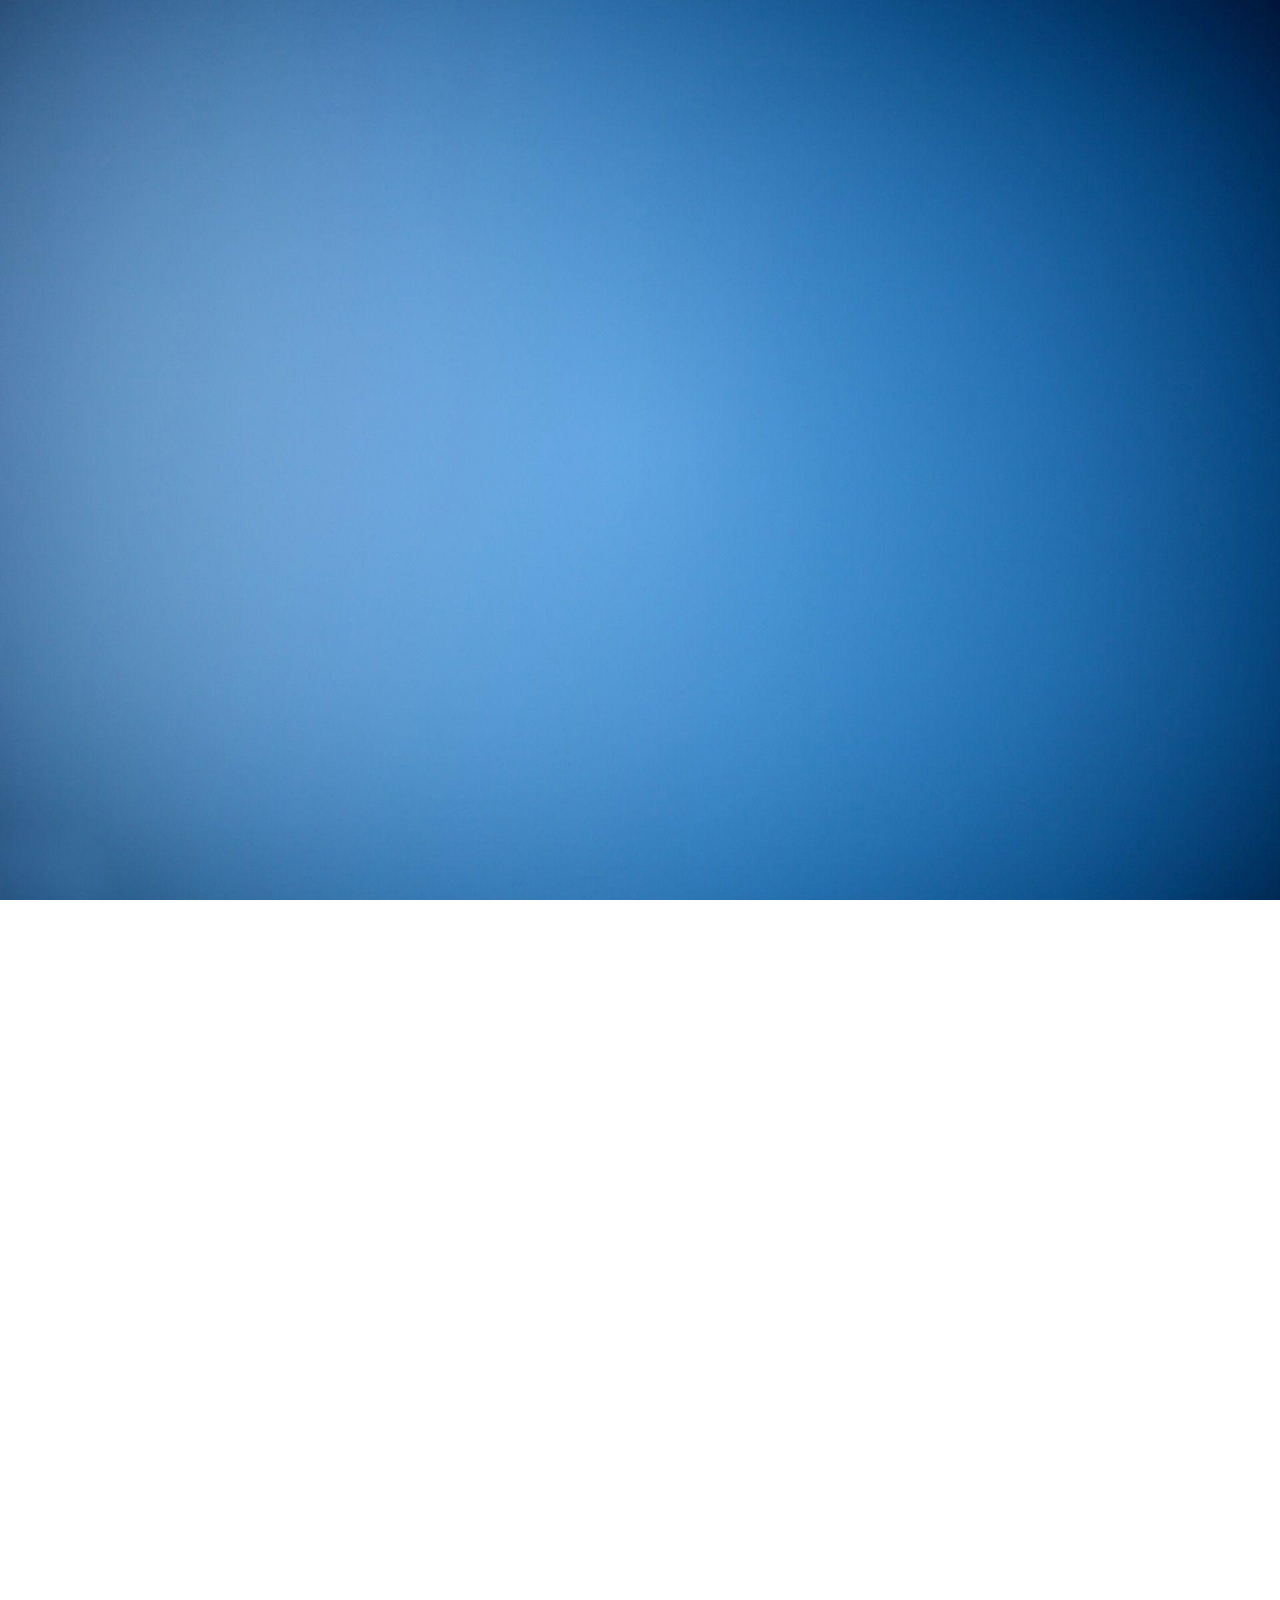
==== index.html @ 80dd4ce3 "a" ====
<!DOCTYPE HTML>
<!--
	Astral by HTML5 UP
	html5up.net | @ajlkn
	Free for personal and commercial use under the CCA 3.0 license (html5up.net/license)
-->
<html>
	<head>
		<title>Plakatieren im Raum Kufstein</title>
		<meta charset="utf-8" />
		<meta name="viewport" content="width=device-width, initial-scale=1, user-scalable=no" />
		<link rel="stylesheet" href="assets/css/main.css" />
		<!--<noscript><link rel="stylesheet" href="assets/css/noscript.css" /></noscript>-->
	</head>
	<body class="is-preload">

		<!-- Wrapper-->
			<div id="wrapper">

				<!-- Nav -->
					<nav id="nav">
						<a href="#" class="icon solid fa-home"><span>Home</span></a>
						<a href="#angebot" class="icon solid fa-folder"><span>Angebot</span></a>
						<a href="#kontakt" class="icon solid fa-envelope"><span>Kontakt</span></a>
						<!-- <a href="https://twitter.com/" class="icon brands fa-twitter"><span>Twitter</span></a>
                        -->    
					</nav>

				<!-- Main -->
					<div id="main">

						<!-- Me -->
							<article id="home" class="panel intro">
								<header>
									<h1>Veronika Musterfrau</h1>
									<p>Plakatieren im Raum Kufstein</p>
								</header>
								<a href="#angebot" class="jumplink pic">
									<span class="arrow icon solid fa-chevron-right"><span>Zu meinem Angebot</span></span>
									<img src="images/me.jpg" alt="" />
								</a>
							</article>

						<!-- Angebot -->
							<article id="angebot" class="panel">
								<header>
									<h2>Angebot</h2>
								</header>
								<p>
									Ich plakatiere gerne für Sie im Großraum Kufstein. Meine Angebote umfassen:
                                    <ul>
                                        <li>Großplakate</li>
                                        <li>Kleinplakate</li>
                                        <li>Plakatständer</li>
                                    </ul>
                                    Bitte kontaktieren Sie mich für ein konkretes Angebot!
								</p>
								<section>
									<div class="row">
										<div class="col-4 col-6-medium col-12-small">
											<a href="#" class="image fit"><img src="images/pic01.jpg" alt=""></a>
										</div>
										<div class="col-4 col-6-medium col-12-small">
											<a href="#" class="image fit"><img src="images/pic02.jpg" alt=""></a>
										</div>
										<div class="col-4 col-6-medium col-12-small">
											<a href="#" class="image fit"><img src="images/pic03.jpg" alt=""></a>
										</div>
									</div>
								</section>
                                <!--<section>
									<div class="row">
										<div class="col-4 col-6-medium col-12-small">
											<a href="#" class="image fit"><img src="images/pic01.jpg" alt=""></a>
										</div>
										<div class="col-4 col-6-medium col-12-small">
											<a href="#" class="image fit"><img src="images/pic02.jpg" alt=""></a>
										</div>
										<div class="col-4 col-6-medium col-12-small">
											<a href="#" class="image fit"><img src="images/pic03.jpg" alt=""></a>
										</div>
										<div class="col-4 col-6-medium col-12-small">
											<a href="#" class="image fit"><img src="images/pic04.jpg" alt=""></a>
										</div>
										<div class="col-4 col-6-medium col-12-small">
											<a href="#" class="image fit"><img src="images/pic05.jpg" alt=""></a>
										</div>
										<div class="col-4 col-6-medium col-12-small">
											<a href="#" class="image fit"><img src="images/pic06.jpg" alt=""></a>
										</div>
										<div class="col-4 col-6-medium col-12-small">
											<a href="#" class="image fit"><img src="images/pic07.jpg" alt=""></a>
										</div>
										<div class="col-4 col-6-medium col-12-small">
											<a href="#" class="image fit"><img src="images/pic08.jpg" alt=""></a>
										</div>
										<div class="col-4 col-6-medium col-12-small">
											<a href="#" class="image fit"><img src="images/pic09.jpg" alt=""></a>
										</div>
										<div class="col-4 col-6-medium col-12-small">
											<a href="#" class="image fit"><img src="images/pic10.jpg" alt=""></a>
										</div>
										<div class="col-4 col-6-medium col-12-small">
											<a href="#" class="image fit"><img src="images/pic11.jpg" alt=""></a>
										</div>
										<div class="col-4 col-6-medium col-12-small">
											<a href="#" class="image fit"><img src="images/pic12.jpg" alt=""></a>
										</div>
									</div>
								</section> -->
							</article>

<!--                            
						Kontakt
							<article id="kontakt" class="panel">
								<header>
									<h2>Kontaktieren Sie mich</h2>
								</header>
								<form action="#" method="post">
									<div>
										<div class="row">
											<div class="col-6 col-12-medium">
												<input type="text" name="name" placeholder="Name" />
											</div>
											<div class="col-6 col-12-medium">
												<input type="text" name="email" placeholder="E-Mail" />
											</div>
											<div class="col-12">
												<input type="text" name="subject" placeholder="Betreff" />
											</div>
											<div class="col-12">
												<textarea name="message" placeholder="Ihre Nachricht" rows="6"></textarea>
											</div>
											<div class="col-12">
												<input type="submit" value="Nachricht abschicken" />
											</div>
										</div>
									</div>
								</form>
							</article>
-->
                  
						<!-- Kontakt -->
                        <article id="kontakt" class="panel">
                            <header>
                                <h2>Kontaktieren Sie mich</h2>
                            </header>
                            <p>
                                Impressum: Veronika Musterfrau, Phantasiestraße 1, 6330 Kufstein, Austria (Tel +43 664 12345678, veronika.musterfrau@email.com)
                            </p>
                            <div id="impressum">
                                <p>Impressum:</p>
                                <p>Veronika Musterfrau</p>
                                <p>Phantasiestraße 1</p>
                                <p>6330 Kufstein</p>
                                <p>Austria</p>
                            </div>
                        </article>

					</div>
 
				<!-- Footer -->
					<div id="footer">
						<ul class="copyright">
							<li>Copyright &copy; 2021 Georg Sixta</li><li>Design: <a href="http://html5up.net">HTML5 UP</a></li>
						</ul>
					</div>

			</div>

		<!-- Scripts -->
			<script src="assets/js/jquery.min.js"></script>
			<script src="assets/js/browser.min.js"></script>
			<script src="assets/js/breakpoints.min.js"></script>
			<script src="assets/js/util.js"></script>
			<script src="assets/js/main.js"></script>

	</body>
</html>
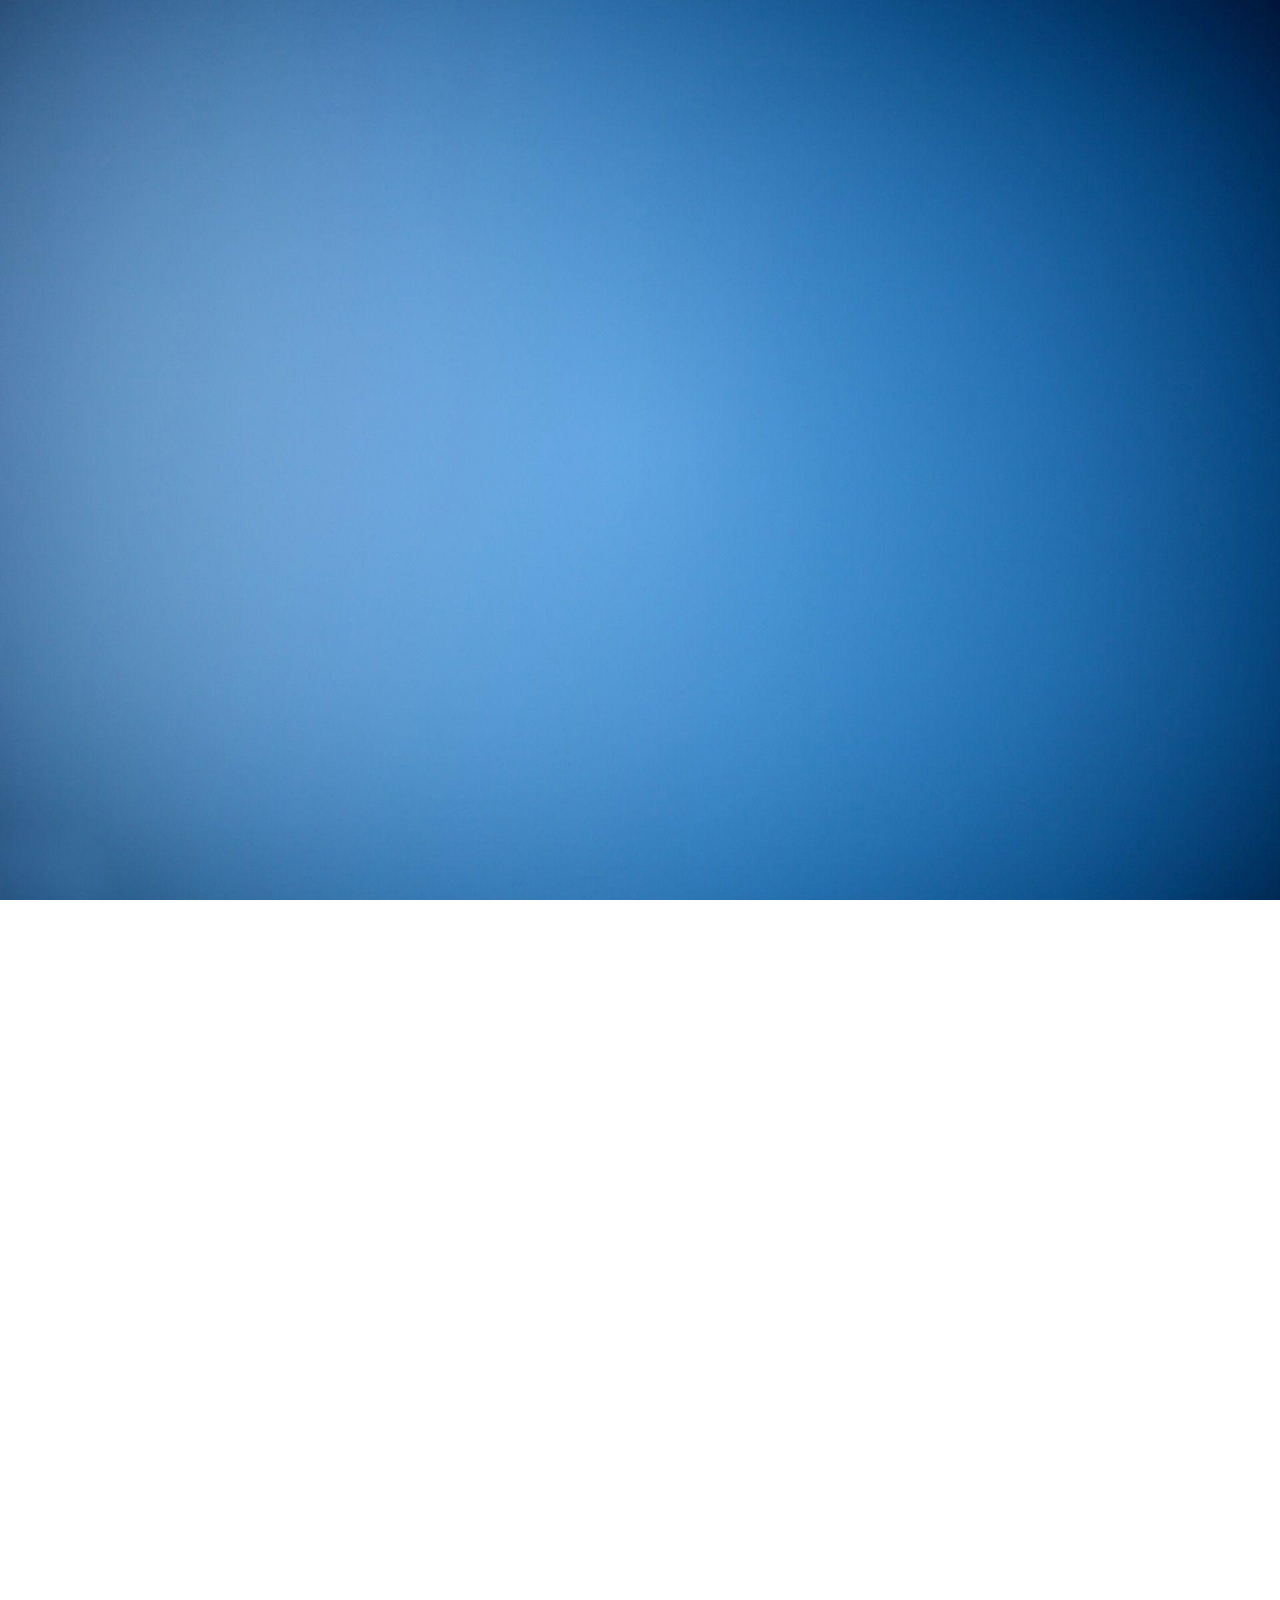
==== commit 15ac4a4a: "a" ====
--- a/index.html
+++ b/index.html
@@ -53,6 +53,11 @@
                                         <li>Kleinplakate</li>
                                         <li>Plakatständer</li>
                                     </ul>
+                                    <ol>
+                                        <li>Großplakate</li>
+                                        <li>Kleinplakate</li>
+                                        <li>Plakatständer</li>
+                                    </ol>
                                     Bitte kontaktieren Sie mich für ein konkretes Angebot!
 								</p>
 								<section>
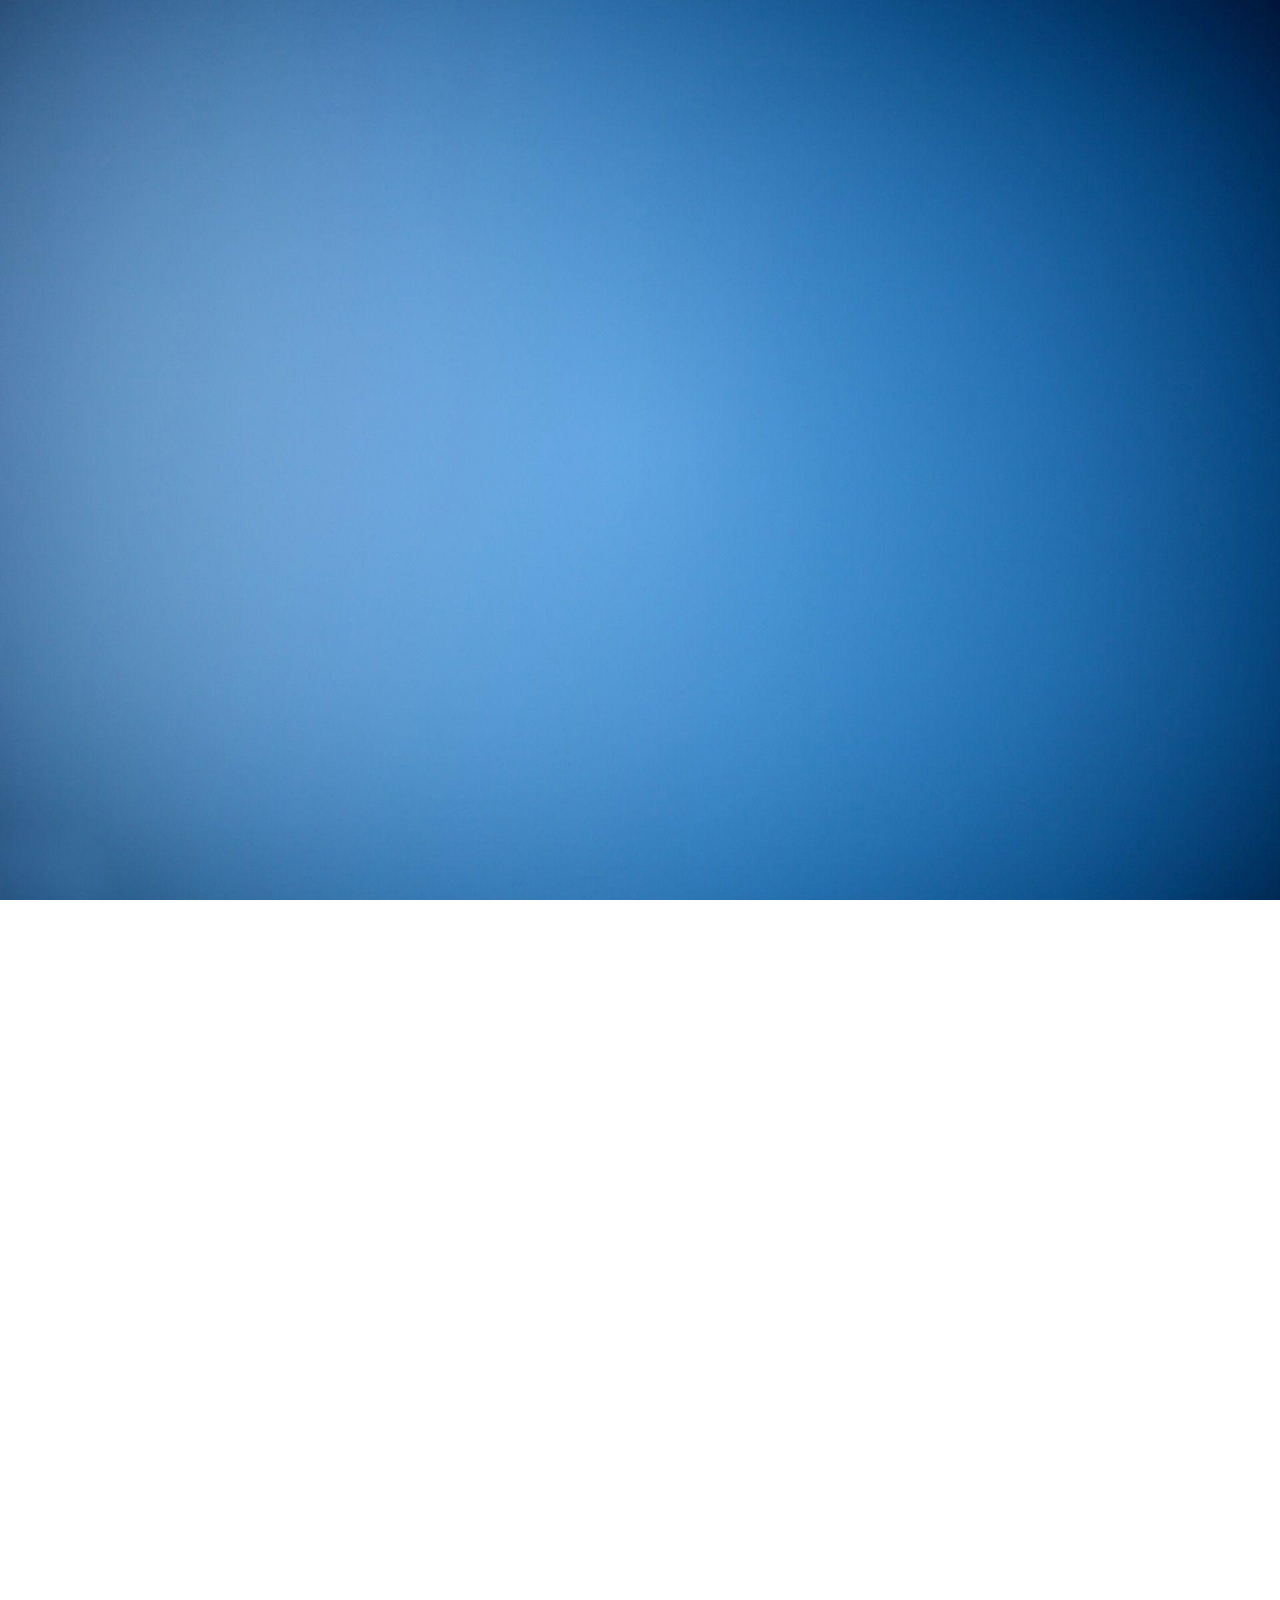
==== commit 6a912bf6: "r" ====
--- a/index.html
+++ b/index.html
@@ -69,7 +69,7 @@
 											<a href="#" class="image fit"><img src="images/pic02.jpg" alt=""></a>
 										</div>
 										<div class="col-4 col-6-medium col-12-small">
-											<a href="#" class="image fit"><img src="images/pic03.jpg" alt=""></a>
+											<img src="images/pic03.jpg" alt="">
 										</div>
 									</div>
 								</section>
@@ -151,7 +151,9 @@
                                 <h2>Kontaktieren Sie mich</h2>
                             </header>
                             <p>
-                                Impressum: Veronika Musterfrau, Phantasiestraße 1, 6330 Kufstein, Austria (Tel +43 664 12345678, veronika.musterfrau@email.com)
+                                Veronika Musterfrau
+                                
+                                Phantasiestraße 1, 6330 Kufstein, Austria (Tel +43 664 12345678, veronika.musterfrau@email.com)
                             </p>
                             <div id="impressum">
                                 <p>Impressum:</p>
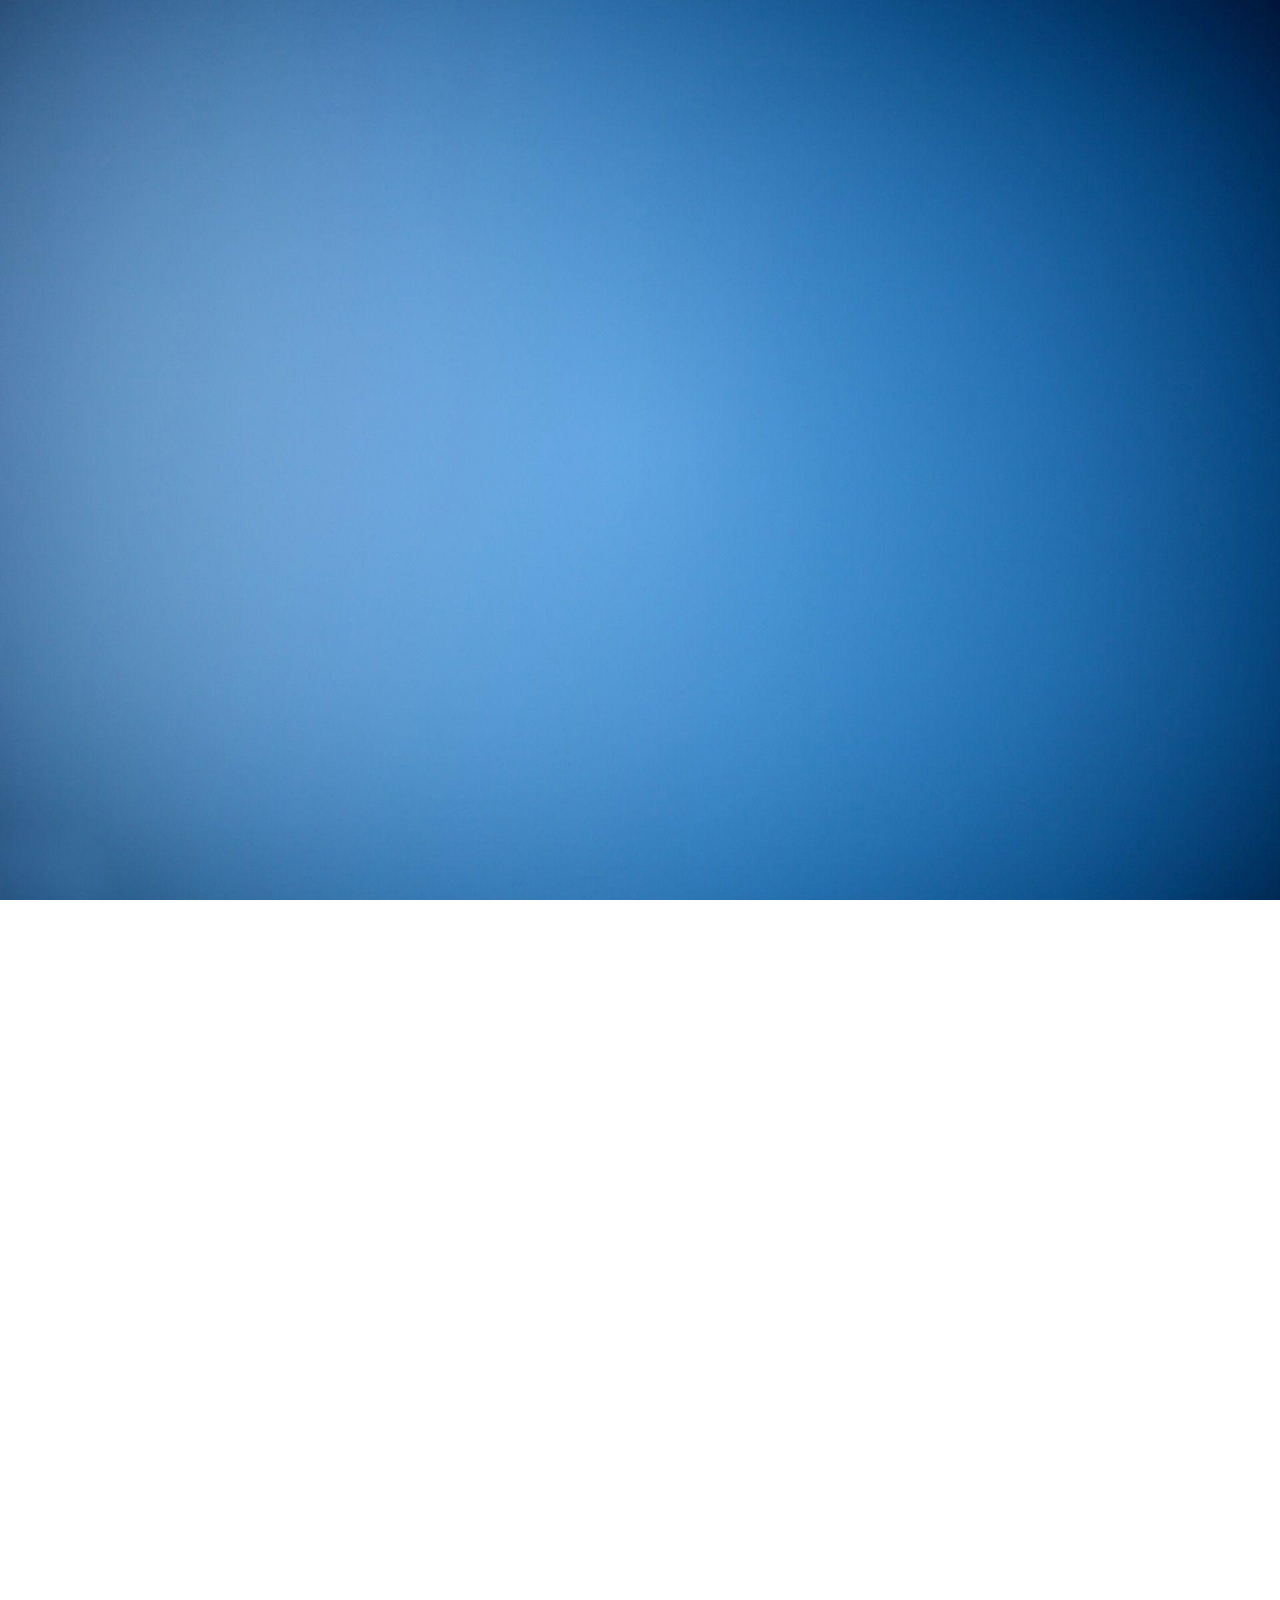
==== commit fa705eac: "w" ====
--- a/index.html
+++ b/index.html
@@ -156,11 +156,15 @@
                                 Phantasiestraße 1, 6330 Kufstein, Austria (Tel +43 664 12345678, veronika.musterfrau@email.com)
                             </p>
                             <div id="impressum">
-                                <p>Impressum:</p>
-                                <p>Veronika Musterfrau</p>
-                                <p>Phantasiestraße 1</p>
-                                <p>6330 Kufstein</p>
-                                <p>Austria</p>
+                                <p>
+                                    Impressum:<br>
+                                    Veronika Musterfrau<br>
+                                    Phantasiestraße 1<br>
+                                    6330 Kufstein<br>
+                                    Austria<br>
+                                    Mobil +43 664 12345678<br>
+                                    E-Mail veronika.musterfrau@email.com<br>
+                                </p>
                             </div>
                         </article>
 
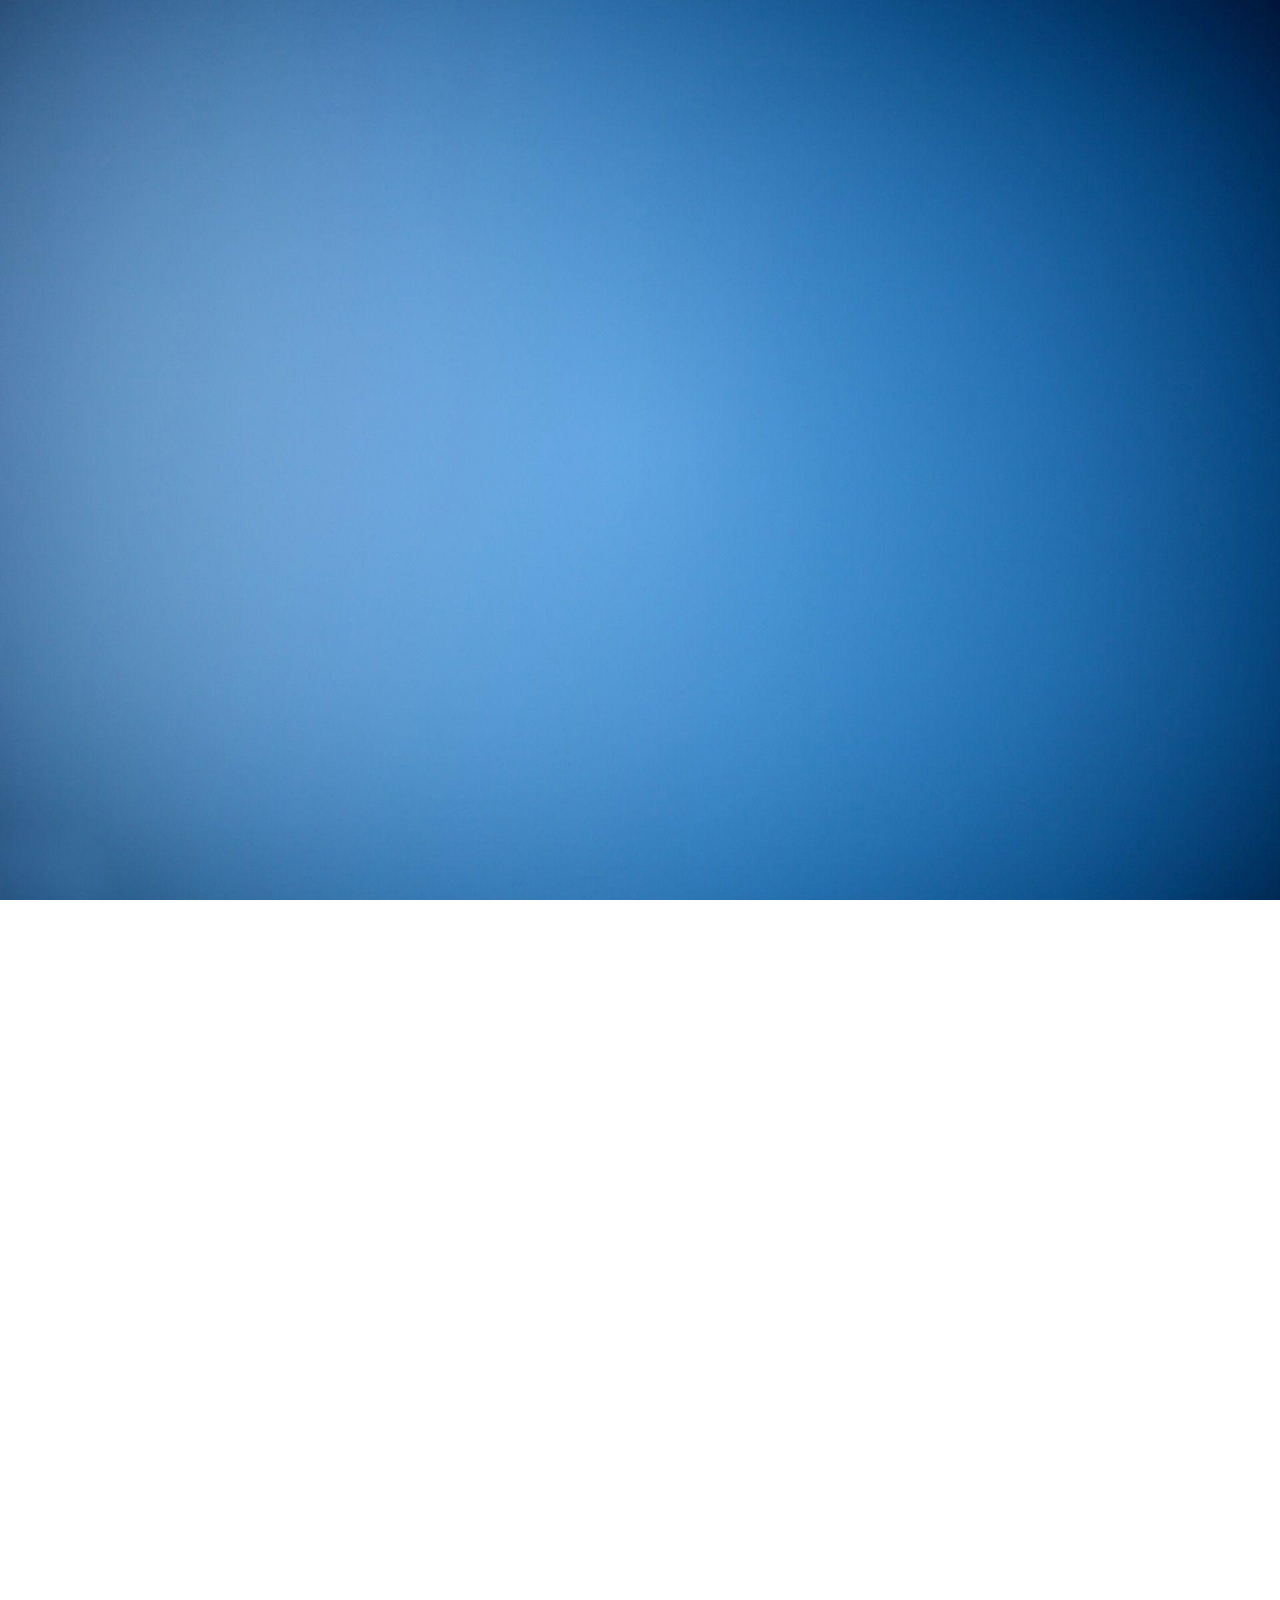
==== commit b8609e8e: "a" ====
--- a/index.html
+++ b/index.html
@@ -153,18 +153,17 @@
                             <p>
                                 Veronika Musterfrau
                                 
-                                Phantasiestraße 1, 6330 Kufstein, Austria (Tel +43 664 12345678, veronika.musterfrau@email.com)
+                                Bitte kontaktieren Sie mich für ein Angebot!
+                                Mobil +43 664 12345678
+                                E-Mail veronika.musterfrau@email.com
                             </p>
                             <div id="impressum">
                                 <p>
                                     Impressum:<br>
                                     Veronika Musterfrau<br>
                                     Phantasiestraße 1<br>
-                                    6330 Kufstein<br>
-                                    Austria<br>
-                                    Mobil +43 664 12345678<br>
-                                    E-Mail veronika.musterfrau@email.com<br>
-                                </p>
+                                    6330 Kufstein, Austria<br>
+                                </p
                             </div>
                         </article>
 
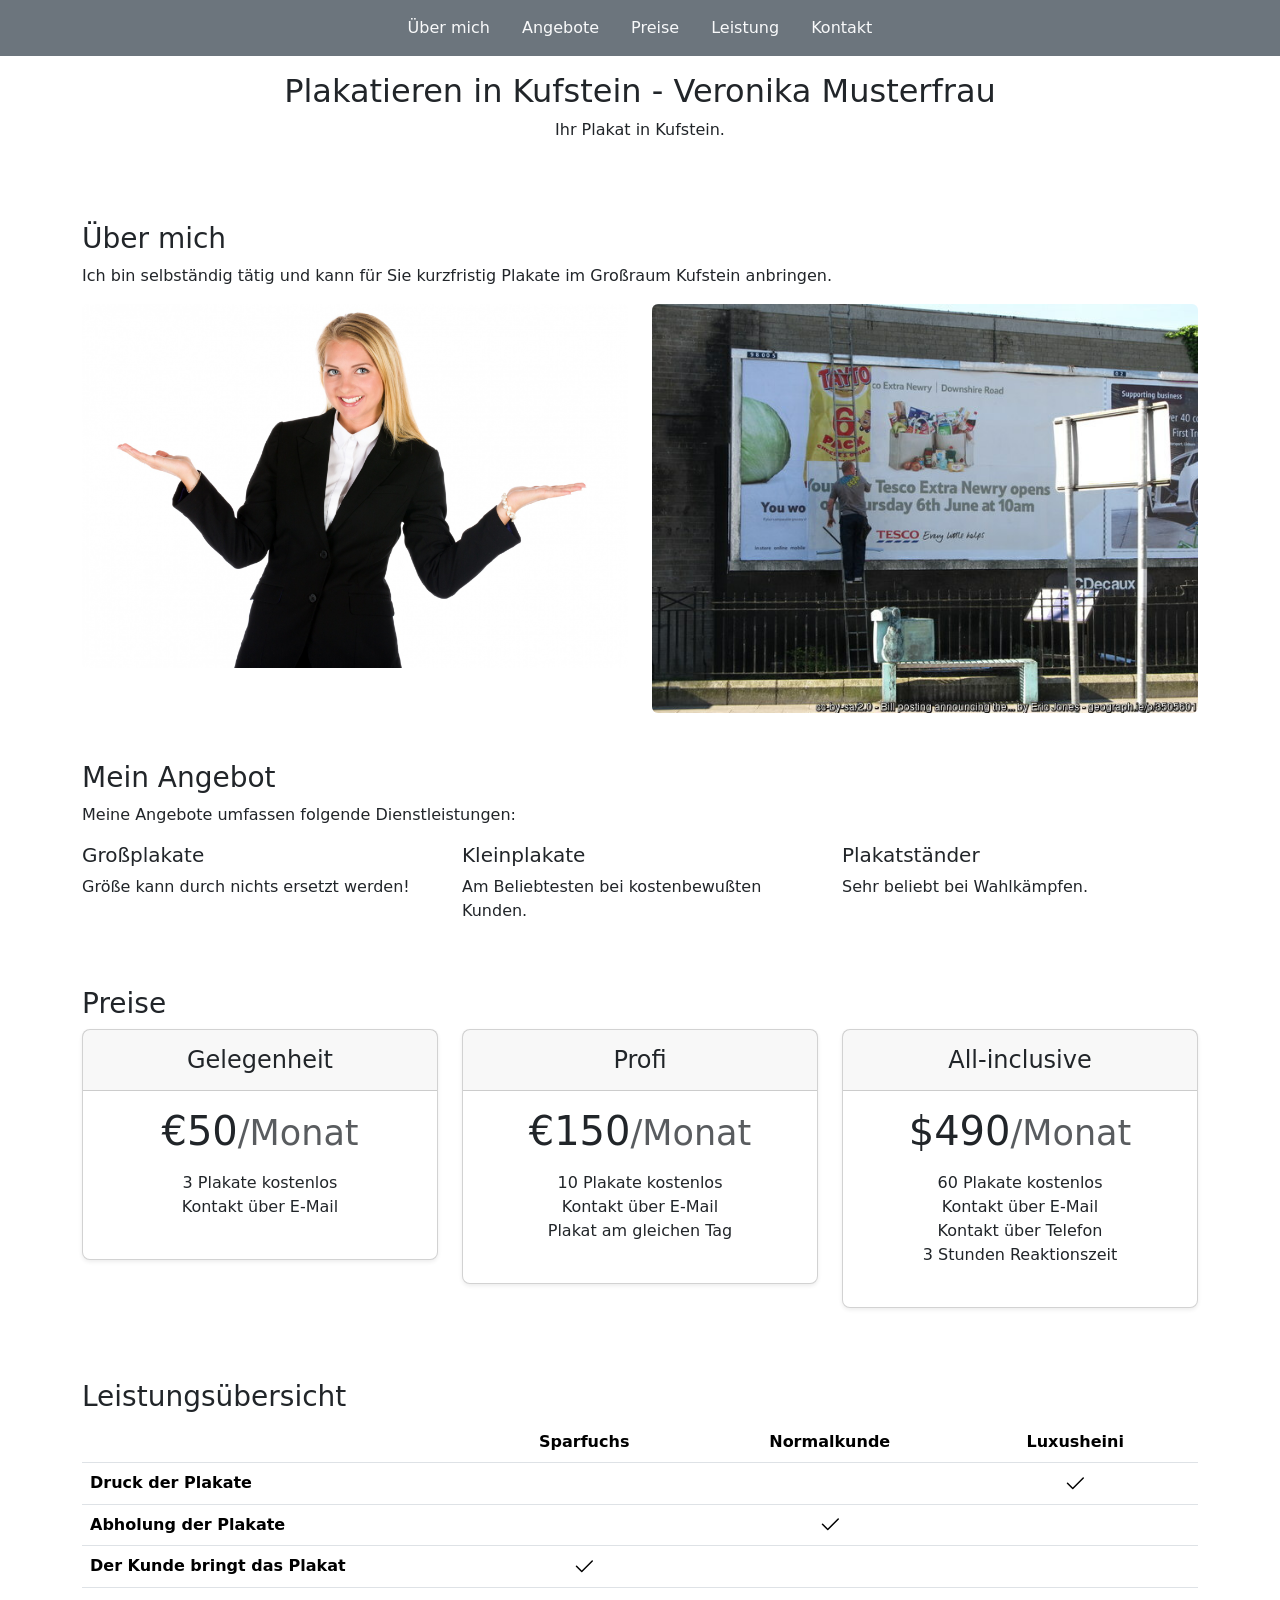
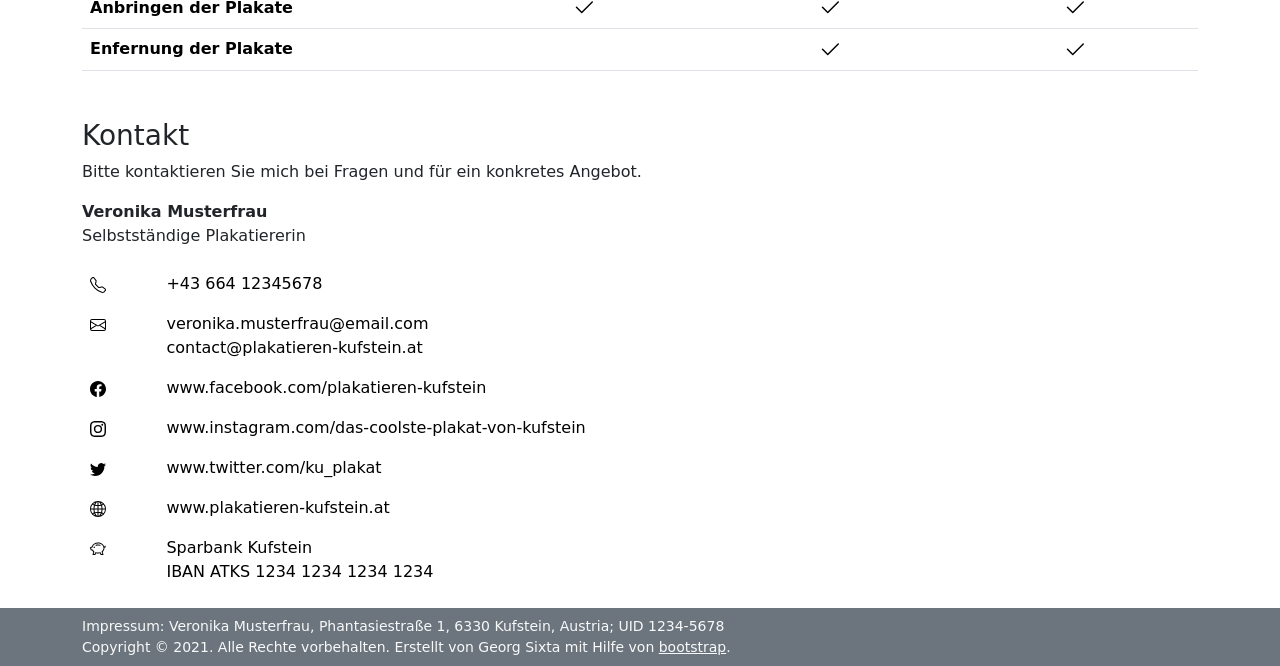
==== commit 41bb7ead: "new_sita" ====
--- a/index.html
+++ b/index.html
@@ -1,189 +1,251 @@
-<!DOCTYPE HTML>
-<!--
-	Astral by HTML5 UP
-	html5up.net | @ajlkn
-	Free for personal and commercial use under the CCA 3.0 license (html5up.net/license)
--->
-<html>
-	<head>
-		<title>Plakatieren im Raum Kufstein</title>
-		<meta charset="utf-8" />
-		<meta name="viewport" content="width=device-width, initial-scale=1, user-scalable=no" />
-		<link rel="stylesheet" href="assets/css/main.css" />
-		<!--<noscript><link rel="stylesheet" href="assets/css/noscript.css" /></noscript>-->
-	</head>
-	<body class="is-preload">
-
-		<!-- Wrapper-->
-			<div id="wrapper">
-
-				<!-- Nav -->
-					<nav id="nav">
-						<a href="#" class="icon solid fa-home"><span>Home</span></a>
-						<a href="#angebot" class="icon solid fa-folder"><span>Angebot</span></a>
-						<a href="#kontakt" class="icon solid fa-envelope"><span>Kontakt</span></a>
-						<!-- <a href="https://twitter.com/" class="icon brands fa-twitter"><span>Twitter</span></a>
-                        -->    
-					</nav>
-
-				<!-- Main -->
-					<div id="main">
-
-						<!-- Me -->
-							<article id="home" class="panel intro">
-								<header>
-									<h1>Veronika Musterfrau</h1>
-									<p>Plakatieren im Raum Kufstein</p>
-								</header>
-								<a href="#angebot" class="jumplink pic">
-									<span class="arrow icon solid fa-chevron-right"><span>Zu meinem Angebot</span></span>
-									<img src="images/me.jpg" alt="" />
-								</a>
-							</article>
-
-						<!-- Angebot -->
-							<article id="angebot" class="panel">
-								<header>
-									<h2>Angebot</h2>
-								</header>
-								<p>
-									Ich plakatiere gerne für Sie im Großraum Kufstein. Meine Angebote umfassen:
-                                    <ul>
-                                        <li>Großplakate</li>
-                                        <li>Kleinplakate</li>
-                                        <li>Plakatständer</li>
-                                    </ul>
-                                    <ol>
-                                        <li>Großplakate</li>
-                                        <li>Kleinplakate</li>
-                                        <li>Plakatständer</li>
-                                    </ol>
-                                    Bitte kontaktieren Sie mich für ein konkretes Angebot!
-								</p>
-								<section>
-									<div class="row">
-										<div class="col-4 col-6-medium col-12-small">
-											<a href="#" class="image fit"><img src="images/pic01.jpg" alt=""></a>
-										</div>
-										<div class="col-4 col-6-medium col-12-small">
-											<a href="#" class="image fit"><img src="images/pic02.jpg" alt=""></a>
-										</div>
-										<div class="col-4 col-6-medium col-12-small">
-											<img src="images/pic03.jpg" alt="">
-										</div>
-									</div>
-								</section>
-                                <!--<section>
-									<div class="row">
-										<div class="col-4 col-6-medium col-12-small">
-											<a href="#" class="image fit"><img src="images/pic01.jpg" alt=""></a>
-										</div>
-										<div class="col-4 col-6-medium col-12-small">
-											<a href="#" class="image fit"><img src="images/pic02.jpg" alt=""></a>
-										</div>
-										<div class="col-4 col-6-medium col-12-small">
-											<a href="#" class="image fit"><img src="images/pic03.jpg" alt=""></a>
-										</div>
-										<div class="col-4 col-6-medium col-12-small">
-											<a href="#" class="image fit"><img src="images/pic04.jpg" alt=""></a>
-										</div>
-										<div class="col-4 col-6-medium col-12-small">
-											<a href="#" class="image fit"><img src="images/pic05.jpg" alt=""></a>
-										</div>
-										<div class="col-4 col-6-medium col-12-small">
-											<a href="#" class="image fit"><img src="images/pic06.jpg" alt=""></a>
-										</div>
-										<div class="col-4 col-6-medium col-12-small">
-											<a href="#" class="image fit"><img src="images/pic07.jpg" alt=""></a>
-										</div>
-										<div class="col-4 col-6-medium col-12-small">
-											<a href="#" class="image fit"><img src="images/pic08.jpg" alt=""></a>
-										</div>
-										<div class="col-4 col-6-medium col-12-small">
-											<a href="#" class="image fit"><img src="images/pic09.jpg" alt=""></a>
-										</div>
-										<div class="col-4 col-6-medium col-12-small">
-											<a href="#" class="image fit"><img src="images/pic10.jpg" alt=""></a>
-										</div>
-										<div class="col-4 col-6-medium col-12-small">
-											<a href="#" class="image fit"><img src="images/pic11.jpg" alt=""></a>
-										</div>
-										<div class="col-4 col-6-medium col-12-small">
-											<a href="#" class="image fit"><img src="images/pic12.jpg" alt=""></a>
-										</div>
-									</div>
-								</section> -->
-							</article>
-
-<!--                            
-						Kontakt
-							<article id="kontakt" class="panel">
-								<header>
-									<h2>Kontaktieren Sie mich</h2>
-								</header>
-								<form action="#" method="post">
-									<div>
-										<div class="row">
-											<div class="col-6 col-12-medium">
-												<input type="text" name="name" placeholder="Name" />
-											</div>
-											<div class="col-6 col-12-medium">
-												<input type="text" name="email" placeholder="E-Mail" />
-											</div>
-											<div class="col-12">
-												<input type="text" name="subject" placeholder="Betreff" />
-											</div>
-											<div class="col-12">
-												<textarea name="message" placeholder="Ihre Nachricht" rows="6"></textarea>
-											</div>
-											<div class="col-12">
-												<input type="submit" value="Nachricht abschicken" />
-											</div>
-										</div>
-									</div>
-								</form>
-							</article>
--->
-                  
-						<!-- Kontakt -->
-                        <article id="kontakt" class="panel">
-                            <header>
-                                <h2>Kontaktieren Sie mich</h2>
-                            </header>
-                            <p>
-                                Veronika Musterfrau
-                                
-                                Bitte kontaktieren Sie mich für ein Angebot!
-                                Mobil +43 664 12345678
-                                E-Mail veronika.musterfrau@email.com
-                            </p>
-                            <div id="impressum">
-                                <p>
-                                    Impressum:<br>
-                                    Veronika Musterfrau<br>
-                                    Phantasiestraße 1<br>
-                                    6330 Kufstein, Austria<br>
-                                </p
-                            </div>
-                        </article>
-
-					</div>
- 
-				<!-- Footer -->
-					<div id="footer">
-						<ul class="copyright">
-							<li>Copyright &copy; 2021 Georg Sixta</li><li>Design: <a href="http://html5up.net">HTML5 UP</a></li>
-						</ul>
-					</div>
-
-			</div>
-
-		<!-- Scripts -->
-			<script src="assets/js/jquery.min.js"></script>
-			<script src="assets/js/browser.min.js"></script>
-			<script src="assets/js/breakpoints.min.js"></script>
-			<script src="assets/js/util.js"></script>
-			<script src="assets/js/main.js"></script>
-
-	</body>
+<!DOCTYPE html>
+<html lang="de" class="h-100">
+<head>
+    <title>Plakatieren Kufstein - Veronika Musterfrau</title>
+    <meta charset="utf-8">
+    <meta name="viewport" content="width=device-width, initial-scale=1">
+    <link href="https://cdn.jsdelivr.net/npm/bootstrap@5.0.2/dist/css/bootstrap.min.css" rel="stylesheet">
+</head>
+
+<body class="d-flex flex-column h-100">
+
+<header class="d-flex justify-content-center py-2 bg-secondary">
+    <ul class="nav nav-pills">
+        <li class="nav-item"><a href="#aboutme" class="nav-link text-light">Über mich</a></li>
+        <li class="nav-item"><a href="#angebot" class="nav-link text-light">Angebote</a></li>
+        <li class="nav-item"><a href="#preise" class="nav-link text-light">Preise</a></li>
+        <li class="nav-item"><a href="#leistung" class="nav-link text-light">Leistung</a></li>
+        <li class="nav-item"><a href="#kontakt" class="nav-link text-light">Kontakt</a></li>
+    </ul>
+</header>
+
+<content>
+
+<article id="home" class="container-fluid p-3 text-center">
+    <h2>Plakatieren in Kufstein - Veronika Musterfrau</h2>
+    <p>Ihr Plakat in Kufstein.</p>
+</article>
+
+<article id="aboutme" class="container mt-5">
+    <h3>Über mich</h3>
+    <p>Ich bin selbständig tätig und kann für Sie kurzfristig Plakate im Großraum Kufstein anbringen.</p>
+    <div class="row">
+        <div class="col-sm-6">
+            <img src="me.jpg" class="rounded img-fluid" alt="Veronika Musterfrau">
+        </div>
+        <div class="col-sm-6">
+            <img src="plakate.jpg" class="rounded img-fluid" alt="Plakatieren">
+        </div>
+    </div>
+</article>
+
+<article id="angebot" class="container mt-5">
+    <h3>Mein Angebot</h3>
+    <p>Meine Angebote umfassen folgende Dienstleistungen:</p>
+    <div class="row">
+        <div class="col-sm-4">
+            <h5>Großplakate</h5>
+            <p>Größe kann durch nichts ersetzt werden!</p>
+        </div>
+        <div class="col-sm-4">
+            <h5>Kleinplakate</h5>
+            <p>Am Beliebtesten bei kostenbewußten Kunden.</p>
+        </div>
+        <div class="col-sm-4">
+            <h5>Plakatständer</h5>        
+            <p>Sehr beliebt bei Wahlkämpfen.</p>
+        </div>
+    </div>  
+</article>
+
+<article id="preise" class="container mt-5">
+    <h3>Preise</h3>
+    <div class="row row-cols-1 row-cols-md-3 mb-3 text-center">
+        <div class="col">
+            <div class="card mb-4 rounded-3 shadow-sm">
+                <div class="card-header py-3">
+                    <h4 class="my-0 fw-normal">Gelegenheit</h4>
+                </div>
+                <div class="card-body">
+                    <h1 class="card-title pricing-card-title">€50<small class="text-muted fw-light">/Monat</small></h1>
+                        <ul class="list-unstyled mt-3 mb-4">
+                            <li>3 Plakate kostenlos</li>
+                            <li>Kontakt über E-Mail</li>
+                        </ul>
+                </div>
+            </div>
+        </div>
+        <div class="col">
+            <div class="card mb-4 rounded-3 shadow-sm">
+                <div class="card-header py-3">
+                    <h4 class="my-0 fw-normal">Profi</h4>
+                </div>
+                <div class="card-body">
+                <h1 class="card-title pricing-card-title">€150<small class="text-muted fw-light">/Monat</small></h1>
+                    <ul class="list-unstyled mt-3 mb-4">
+                        <li>10 Plakate kostenlos</li>
+                        <li>Kontakt über E-Mail</li>
+                        <li>Plakat am gleichen Tag</li>
+                    </ul>
+                </div>
+            </div>
+        </div>
+        <div class="col">
+            <div class="card mb-4 rounded-3 shadow-sm">
+                <div class="card-header py-3">
+                    <h4 class="my-0 fw-normal">All-inclusive</h4>
+                </div>
+                <div class="card-body">
+                    <h1 class="card-title pricing-card-title">$490<small class="text-muted fw-light">/Monat</small></h1>
+                        <ul class="list-unstyled mt-3 mb-4">
+                            <li>60 Plakate kostenlos</li>
+                            <li>Kontakt über E-Mail</li>
+                            <li>Kontakt über Telefon</li>
+                            <li>3 Stunden Reaktionszeit</li>
+                        </ul>
+                </div>
+            </div>
+        </div>
+    </div>
+  
+</article>
+
+<article id="leistung" class="container mt-5">
+    <svg xmlns="http://www.w3.org/2000/svg" style="display: none;">
+        <symbol id="check" viewBox="0 0 16 16">
+          <title>Check</title>
+          <path d="M13.854 3.646a.5.5 0 0 1 0 .708l-7 7a.5.5 0 0 1-.708 0l-3.5-3.5a.5.5 0 1 1 .708-.708L6.5 10.293l6.646-6.647a.5.5 0 0 1 .708 0z"/>
+        </symbol>
+    </svg>
+    <h3>Leistungsübersicht</h3>
+    <table class="table table-responsive text-center">
+        <thead>
+            <tr>
+                <th style="width: 34%;"></th>
+                <th style="width: 22%;">Sparfuchs</th>
+                <th style="width: 22%;">Normalkunde</th>
+                <th style="width: 22%;">Luxusheini</th>
+            </tr>
+        </thead>
+        <tbody>
+            <tr>
+                <th scope="row" class="text-start">Druck der Plakate</th>
+                <td></td>
+                <td></td>
+                <td><svg class="bi" width="24" height="24"><use xlink:href="#check"/></svg></td>
+            </tr>
+            <tr>
+                <th scope="row" class="text-start">Abholung der Plakate</th>
+                <td></td>
+                <td><svg class="bi" width="24" height="24"><use xlink:href="#check"/></svg></td>
+                <td></td>
+            </tr>
+            <tr>
+                <th scope="row" class="text-start">Der Kunde bringt das Plakat</th>
+                <td><svg class="bi" width="24" height="24"><use xlink:href="#check"/></svg></td>
+                <td></td>
+                <td></td>
+            </tr>
+        </tbody>
+        <tbody>
+            <tr>
+                <th scope="row" class="text-start">Anbringen der Plakate</th>
+                <td><svg class="bi" width="24" height="24"><use xlink:href="#check"/></svg></td>
+                <td><svg class="bi" width="24" height="24"><use xlink:href="#check"/></svg></td>
+                <td><svg class="bi" width="24" height="24"><use xlink:href="#check"/></svg></td>
+            </tr>
+            <tr>
+                <th scope="row" class="text-start">Enfernung der Plakate</th>
+                <td></td>
+                <td><svg class="bi" width="24" height="24"><use xlink:href="#check"/></svg></td>
+                <td><svg class="bi" width="24" height="24"><use xlink:href="#check"/></svg></td>
+            </tr>
+        </tbody>
+    </table>
+
+</article>
+
+
+<article id="kontakt" class="container mt-5">
+    <h3>Kontakt</h3>
+    <p>Bitte kontaktieren Sie mich bei Fragen und für ein konkretes Angebot.</p>
+    <!-- <p class="fw-bold">Veronika Musterfrau</p> -->
+
+    <p><strong>Veronika Musterfrau</strong><br>Selbstständige Plakatiererin</p>
+    <table class="table-borderless table">
+        <tbody>
+            <tr>
+                <td scope="row">
+                    <svg xmlns="http://www.w3.org/2000/svg" width="16" height="16" fill="currentColor" class="bi bi-telephone" viewBox="0 0 16 16">
+                    <path d="M3.654 1.328a.678.678 0 0 0-1.015-.063L1.605 2.3c-.483.484-.661 1.169-.45 1.77a17.568 17.568 0 0 0 4.168 6.608 17.569 17.569 0 0 0 6.608 4.168c.601.211 1.286.033 1.77-.45l1.034-1.034a.678.678 0 0 0-.063-1.015l-2.307-1.794a.678.678 0 0 0-.58-.122l-2.19.547a1.745 1.745 0 0 1-1.657-.459L5.482 8.062a1.745 1.745 0 0 1-.46-1.657l.548-2.19a.678.678 0 0 0-.122-.58L3.654 1.328zM1.884.511a1.745 1.745 0 0 1 2.612.163L6.29 2.98c.329.423.445.974.315 1.494l-.547 2.19a.678.678 0 0 0 .178.643l2.457 2.457a.678.678 0 0 0 .644.178l2.189-.547a1.745 1.745 0 0 1 1.494.315l2.306 1.794c.829.645.905 1.87.163 2.611l-1.034 1.034c-.74.74-1.846 1.065-2.877.702a18.634 18.634 0 0 1-7.01-4.42 18.634 18.634 0 0 1-4.42-7.009c-.362-1.03-.037-2.137.703-2.877L1.885.511z"/>
+                    </svg>
+                </td>
+                <td>+43 664 12345678</td>
+            </tr>
+            <tr>
+                <td scope="row">
+                    <svg xmlns="http://www.w3.org/2000/svg" width="16" height="16" fill="currentColor" class="bi bi-envelope" viewBox="0 0 16 16">
+                        <path d="M0 4a2 2 0 0 1 2-2h12a2 2 0 0 1 2 2v8a2 2 0 0 1-2 2H2a2 2 0 0 1-2-2V4zm2-1a1 1 0 0 0-1 1v.217l7 4.2 7-4.2V4a1 1 0 0 0-1-1H2zm13 2.383-4.758 2.855L15 11.114v-5.73zm-.034 6.878L9.271 8.82 8 9.583 6.728 8.82l-5.694 3.44A1 1 0 0 0 2 13h12a1 1 0 0 0 .966-.739zM1 11.114l4.758-2.876L1 5.383v5.73z"/>
+                    </svg>
+                </td>
+                <td>veronika.musterfrau@email.com<br>contact@plakatieren-kufstein.at</td>
+            </tr>           
+            <tr>
+                <td scope="row">
+                    <svg xmlns="http://www.w3.org/2000/svg" width="16" height="16" fill="currentColor" class="bi bi-facebook" viewBox="0 0 16 16">
+                        <path d="M16 8.049c0-4.446-3.582-8.05-8-8.05C3.58 0-.002 3.603-.002 8.05c0 4.017 2.926 7.347 6.75 7.951v-5.625h-2.03V8.05H6.75V6.275c0-2.017 1.195-3.131 3.022-3.131.876 0 1.791.157 1.791.157v1.98h-1.009c-.993 0-1.303.621-1.303 1.258v1.51h2.218l-.354 2.326H9.25V16c3.824-.604 6.75-3.934 6.75-7.951z"/>
+                    </svg>
+                </td>
+                <td>www.facebook.com/plakatieren-kufstein</td>
+            </tr>
+            <tr>
+                <td scope="row">
+                    <svg xmlns="http://www.w3.org/2000/svg" width="16" height="16" fill="currentColor" class="bi bi-instagram" viewBox="0 0 16 16">
+                        <path d="M8 0C5.829 0 5.556.01 4.703.048 3.85.088 3.269.222 2.76.42a3.917 3.917 0 0 0-1.417.923A3.927 3.927 0 0 0 .42 2.76C.222 3.268.087 3.85.048 4.7.01 5.555 0 5.827 0 8.001c0 2.172.01 2.444.048 3.297.04.852.174 1.433.372 1.942.205.526.478.972.923 1.417.444.445.89.719 1.416.923.51.198 1.09.333 1.942.372C5.555 15.99 5.827 16 8 16s2.444-.01 3.298-.048c.851-.04 1.434-.174 1.943-.372a3.916 3.916 0 0 0 1.416-.923c.445-.445.718-.891.923-1.417.197-.509.332-1.09.372-1.942C15.99 10.445 16 10.173 16 8s-.01-2.445-.048-3.299c-.04-.851-.175-1.433-.372-1.941a3.926 3.926 0 0 0-.923-1.417A3.911 3.911 0 0 0 13.24.42c-.51-.198-1.092-.333-1.943-.372C10.443.01 10.172 0 7.998 0h.003zm-.717 1.442h.718c2.136 0 2.389.007 3.232.046.78.035 1.204.166 1.486.275.373.145.64.319.92.599.28.28.453.546.598.92.11.281.24.705.275 1.485.039.843.047 1.096.047 3.231s-.008 2.389-.047 3.232c-.035.78-.166 1.203-.275 1.485a2.47 2.47 0 0 1-.599.919c-.28.28-.546.453-.92.598-.28.11-.704.24-1.485.276-.843.038-1.096.047-3.232.047s-2.39-.009-3.233-.047c-.78-.036-1.203-.166-1.485-.276a2.478 2.478 0 0 1-.92-.598 2.48 2.48 0 0 1-.6-.92c-.109-.281-.24-.705-.275-1.485-.038-.843-.046-1.096-.046-3.233 0-2.136.008-2.388.046-3.231.036-.78.166-1.204.276-1.486.145-.373.319-.64.599-.92.28-.28.546-.453.92-.598.282-.11.705-.24 1.485-.276.738-.034 1.024-.044 2.515-.045v.002zm4.988 1.328a.96.96 0 1 0 0 1.92.96.96 0 0 0 0-1.92zm-4.27 1.122a4.109 4.109 0 1 0 0 8.217 4.109 4.109 0 0 0 0-8.217zm0 1.441a2.667 2.667 0 1 1 0 5.334 2.667 2.667 0 0 1 0-5.334z"/>
+                    </svg>
+                </td>
+                <td>www.instagram.com/das-coolste-plakat-von-kufstein</td>
+            </tr>
+            <tr>
+                <td scope="row">
+                    <svg xmlns="http://www.w3.org/2000/svg" width="16" height="16" fill="currentColor" class="bi bi-twitter" viewBox="0 0 16 16">
+                        <path d="M5.026 15c6.038 0 9.341-5.003 9.341-9.334 0-.14 0-.282-.006-.422A6.685 6.685 0 0 0 16 3.542a6.658 6.658 0 0 1-1.889.518 3.301 3.301 0 0 0 1.447-1.817 6.533 6.533 0 0 1-2.087.793A3.286 3.286 0 0 0 7.875 6.03a9.325 9.325 0 0 1-6.767-3.429 3.289 3.289 0 0 0 1.018 4.382A3.323 3.323 0 0 1 .64 6.575v.045a3.288 3.288 0 0 0 2.632 3.218 3.203 3.203 0 0 1-.865.115 3.23 3.23 0 0 1-.614-.057 3.283 3.283 0 0 0 3.067 2.277A6.588 6.588 0 0 1 .78 13.58a6.32 6.32 0 0 1-.78-.045A9.344 9.344 0 0 0 5.026 15z"/>
+                    </svg>
+                </td>
+                <td>www.twitter.com/ku_plakat</td>
+            </tr>            
+            <tr>
+                <td scope="row">
+                    <svg xmlns="http://www.w3.org/2000/svg" width="16" height="16" fill="currentColor" class="bi bi-globe2" viewBox="0 0 16 16">
+                        <path d="M0 8a8 8 0 1 1 16 0A8 8 0 0 1 0 8zm7.5-6.923c-.67.204-1.335.82-1.887 1.855-.143.268-.276.56-.395.872.705.157 1.472.257 2.282.287V1.077zM4.249 3.539c.142-.384.304-.744.481-1.078a6.7 6.7 0 0 1 .597-.933A7.01 7.01 0 0 0 3.051 3.05c.362.184.763.349 1.198.49zM3.509 7.5c.036-1.07.188-2.087.436-3.008a9.124 9.124 0 0 1-1.565-.667A6.964 6.964 0 0 0 1.018 7.5h2.49zm1.4-2.741a12.344 12.344 0 0 0-.4 2.741H7.5V5.091c-.91-.03-1.783-.145-2.591-.332zM8.5 5.09V7.5h2.99a12.342 12.342 0 0 0-.399-2.741c-.808.187-1.681.301-2.591.332zM4.51 8.5c.035.987.176 1.914.399 2.741A13.612 13.612 0 0 1 7.5 10.91V8.5H4.51zm3.99 0v2.409c.91.03 1.783.145 2.591.332.223-.827.364-1.754.4-2.741H8.5zm-3.282 3.696c.12.312.252.604.395.872.552 1.035 1.218 1.65 1.887 1.855V11.91c-.81.03-1.577.13-2.282.287zm.11 2.276a6.696 6.696 0 0 1-.598-.933 8.853 8.853 0 0 1-.481-1.079 8.38 8.38 0 0 0-1.198.49 7.01 7.01 0 0 0 2.276 1.522zm-1.383-2.964A13.36 13.36 0 0 1 3.508 8.5h-2.49a6.963 6.963 0 0 0 1.362 3.675c.47-.258.995-.482 1.565-.667zm6.728 2.964a7.009 7.009 0 0 0 2.275-1.521 8.376 8.376 0 0 0-1.197-.49 8.853 8.853 0 0 1-.481 1.078 6.688 6.688 0 0 1-.597.933zM8.5 11.909v3.014c.67-.204 1.335-.82 1.887-1.855.143-.268.276-.56.395-.872A12.63 12.63 0 0 0 8.5 11.91zm3.555-.401c.57.185 1.095.409 1.565.667A6.963 6.963 0 0 0 14.982 8.5h-2.49a13.36 13.36 0 0 1-.437 3.008zM14.982 7.5a6.963 6.963 0 0 0-1.362-3.675c-.47.258-.995.482-1.565.667.248.92.4 1.938.437 3.008h2.49zM11.27 2.461c.177.334.339.694.482 1.078a8.368 8.368 0 0 0 1.196-.49 7.01 7.01 0 0 0-2.275-1.52c.218.283.418.597.597.932zm-.488 1.343a7.765 7.765 0 0 0-.395-.872C9.835 1.897 9.17 1.282 8.5 1.077V4.09c.81-.03 1.577-.13 2.282-.287z"/>
+                    </svg>
+                </td>
+                <td>www.plakatieren-kufstein.at</td>
+            </tr>
+            <tr>
+                <td scope="row">
+                    <svg xmlns="http://www.w3.org/2000/svg" width="16" height="16" fill="currentColor" class="bi bi-piggy-bank" viewBox="0 0 16 16">
+                        <path d="M5 6.25a.75.75 0 1 1-1.5 0 .75.75 0 0 1 1.5 0zm1.138-1.496A6.613 6.613 0 0 1 7.964 4.5c.666 0 1.303.097 1.893.273a.5.5 0 0 0 .286-.958A7.602 7.602 0 0 0 7.964 3.5c-.734 0-1.441.103-2.102.292a.5.5 0 1 0 .276.962z"/>
+                        <path fill-rule="evenodd" d="M7.964 1.527c-2.977 0-5.571 1.704-6.32 4.125h-.55A1 1 0 0 0 .11 6.824l.254 1.46a1.5 1.5 0 0 0 1.478 1.243h.263c.3.513.688.978 1.145 1.382l-.729 2.477a.5.5 0 0 0 .48.641h2a.5.5 0 0 0 .471-.332l.482-1.351c.635.173 1.31.267 2.011.267.707 0 1.388-.095 2.028-.272l.543 1.372a.5.5 0 0 0 .465.316h2a.5.5 0 0 0 .478-.645l-.761-2.506C13.81 9.895 14.5 8.559 14.5 7.069c0-.145-.007-.29-.02-.431.261-.11.508-.266.705-.444.315.306.815.306.815-.417 0 .223-.5.223-.461-.026a.95.95 0 0 0 .09-.255.7.7 0 0 0-.202-.645.58.58 0 0 0-.707-.098.735.735 0 0 0-.375.562c-.024.243.082.48.32.654a2.112 2.112 0 0 1-.259.153c-.534-2.664-3.284-4.595-6.442-4.595zM2.516 6.26c.455-2.066 2.667-3.733 5.448-3.733 3.146 0 5.536 2.114 5.536 4.542 0 1.254-.624 2.41-1.67 3.248a.5.5 0 0 0-.165.535l.66 2.175h-.985l-.59-1.487a.5.5 0 0 0-.629-.288c-.661.23-1.39.359-2.157.359a6.558 6.558 0 0 1-2.157-.359.5.5 0 0 0-.635.304l-.525 1.471h-.979l.633-2.15a.5.5 0 0 0-.17-.534 4.649 4.649 0 0 1-1.284-1.541.5.5 0 0 0-.446-.275h-.56a.5.5 0 0 1-.492-.414l-.254-1.46h.933a.5.5 0 0 0 .488-.393zm12.621-.857a.565.565 0 0 1-.098.21.704.704 0 0 1-.044-.025c-.146-.09-.157-.175-.152-.223a.236.236 0 0 1 .117-.173c.049-.027.08-.021.113.012a.202.202 0 0 1 .064.199z"/>
+                    </svg>
+                </td>
+                <td>Sparbank Kufstein<br>IBAN ATKS 1234 1234 1234 1234</td>
+            </tr>    
+        </tbody>
+    </table>
+
+
+</article>
+
+</content>
+
+<footer class="footer mt-auto py-2 bg-secondary">
+    <div class="container">
+        <small class="d-block text-light">Impressum: Veronika Musterfrau, Phantasiestraße 1, 6330 Kufstein, Austria; UID 1234-5678 </small>
+        <small class="d-block text-light">Copyright &copy; 2021. Alle Rechte vorbehalten. Erstellt von Georg Sixta mit Hilfe von <a href="https://getbootstrap.com/" class="link-light">bootstrap</a>.</small>
+    </div>
+</footer>
+
+</body>
+
 </html>
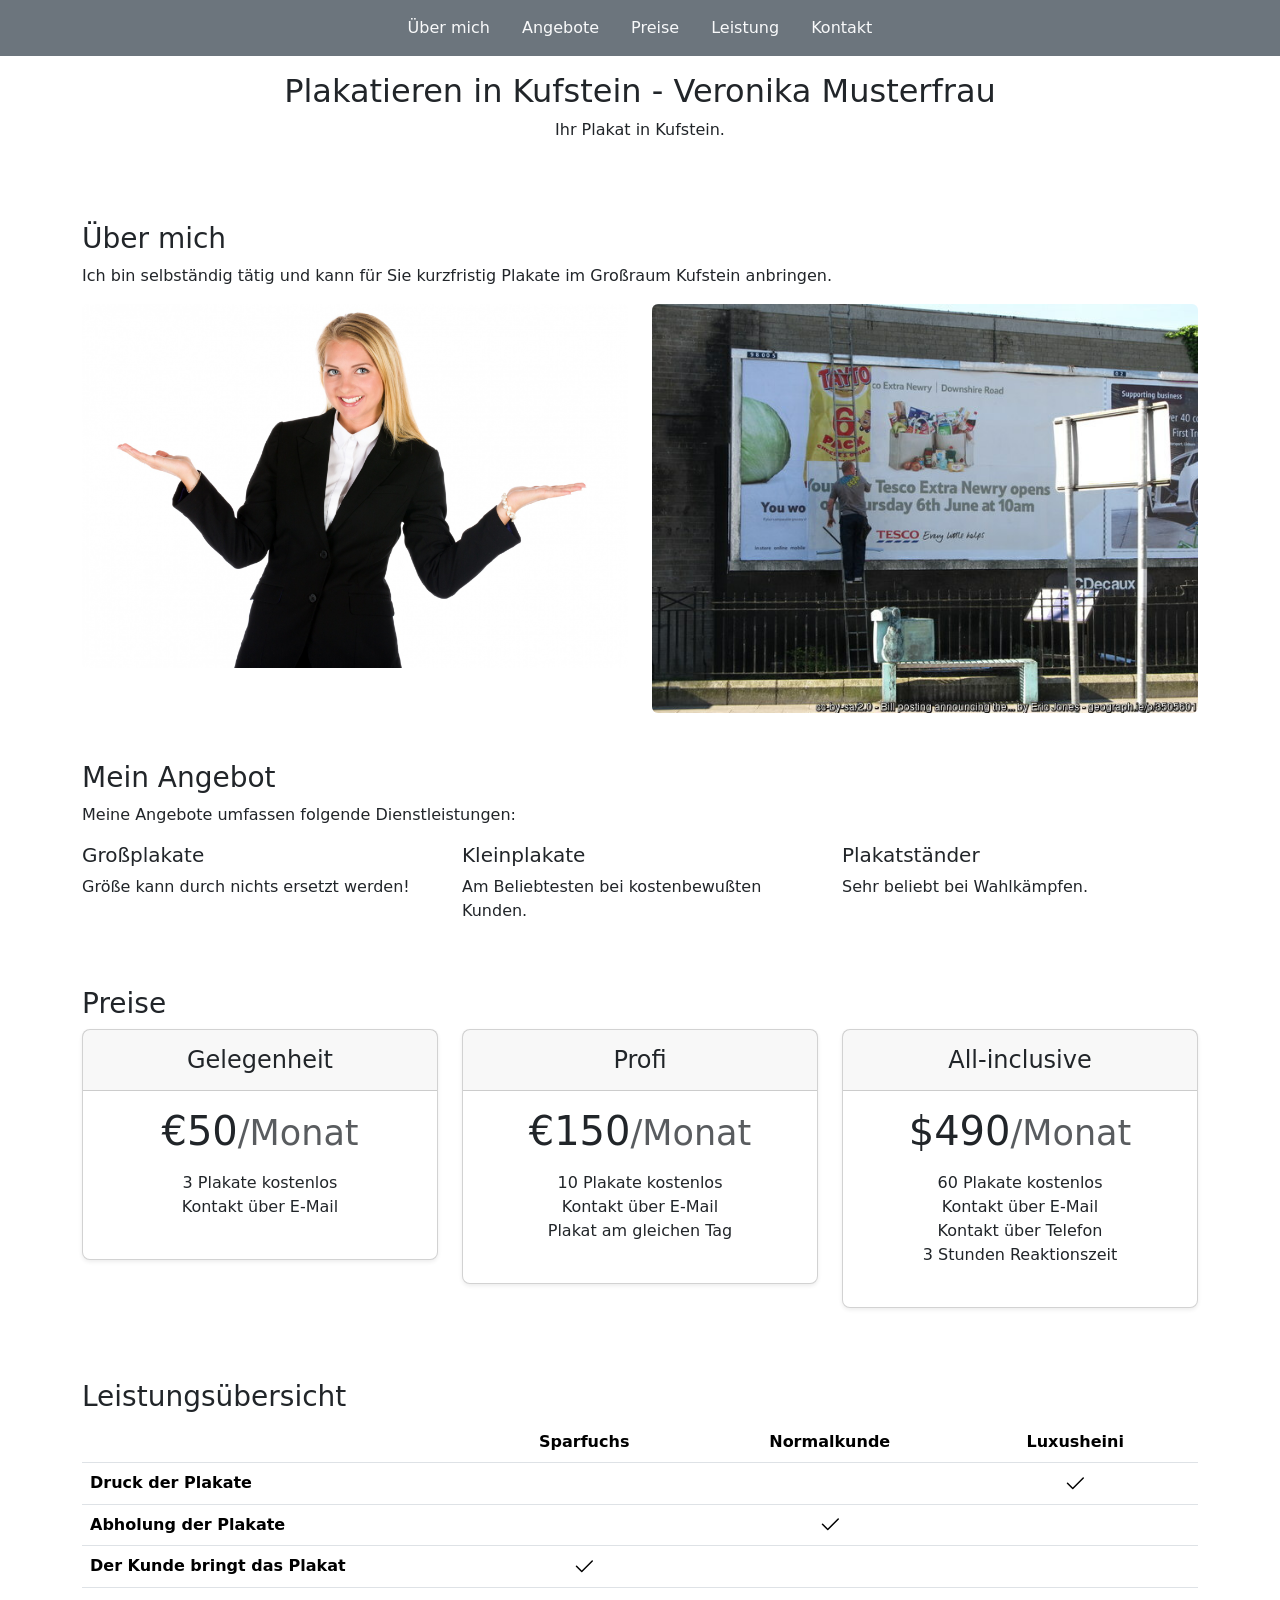
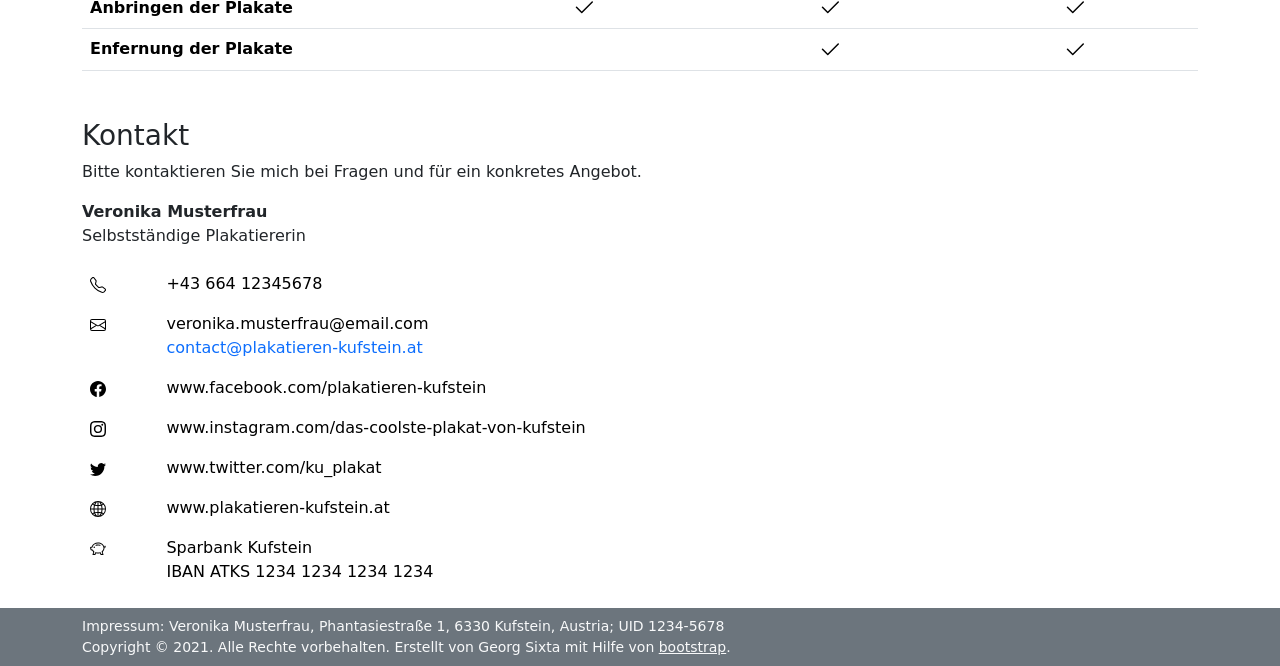
==== commit 8547d2b3: "new" ====
--- a/index.html
+++ b/index.html
@@ -188,7 +188,7 @@
                         <path d="M0 4a2 2 0 0 1 2-2h12a2 2 0 0 1 2 2v8a2 2 0 0 1-2 2H2a2 2 0 0 1-2-2V4zm2-1a1 1 0 0 0-1 1v.217l7 4.2 7-4.2V4a1 1 0 0 0-1-1H2zm13 2.383-4.758 2.855L15 11.114v-5.73zm-.034 6.878L9.271 8.82 8 9.583 6.728 8.82l-5.694 3.44A1 1 0 0 0 2 13h12a1 1 0 0 0 .966-.739zM1 11.114l4.758-2.876L1 5.383v5.73z"/>
                     </svg>
                 </td>
-                <td>veronika.musterfrau@email.com<br>contact@plakatieren-kufstein.at</td>
+                <td>veronika.musterfrau@email.com<br><a href="mailto:contact@plakatieren-kufstein.at" class="text-decoration-none">contact@plakatieren-kufstein.at</a></td>
             </tr>           
             <tr>
                 <td scope="row">
